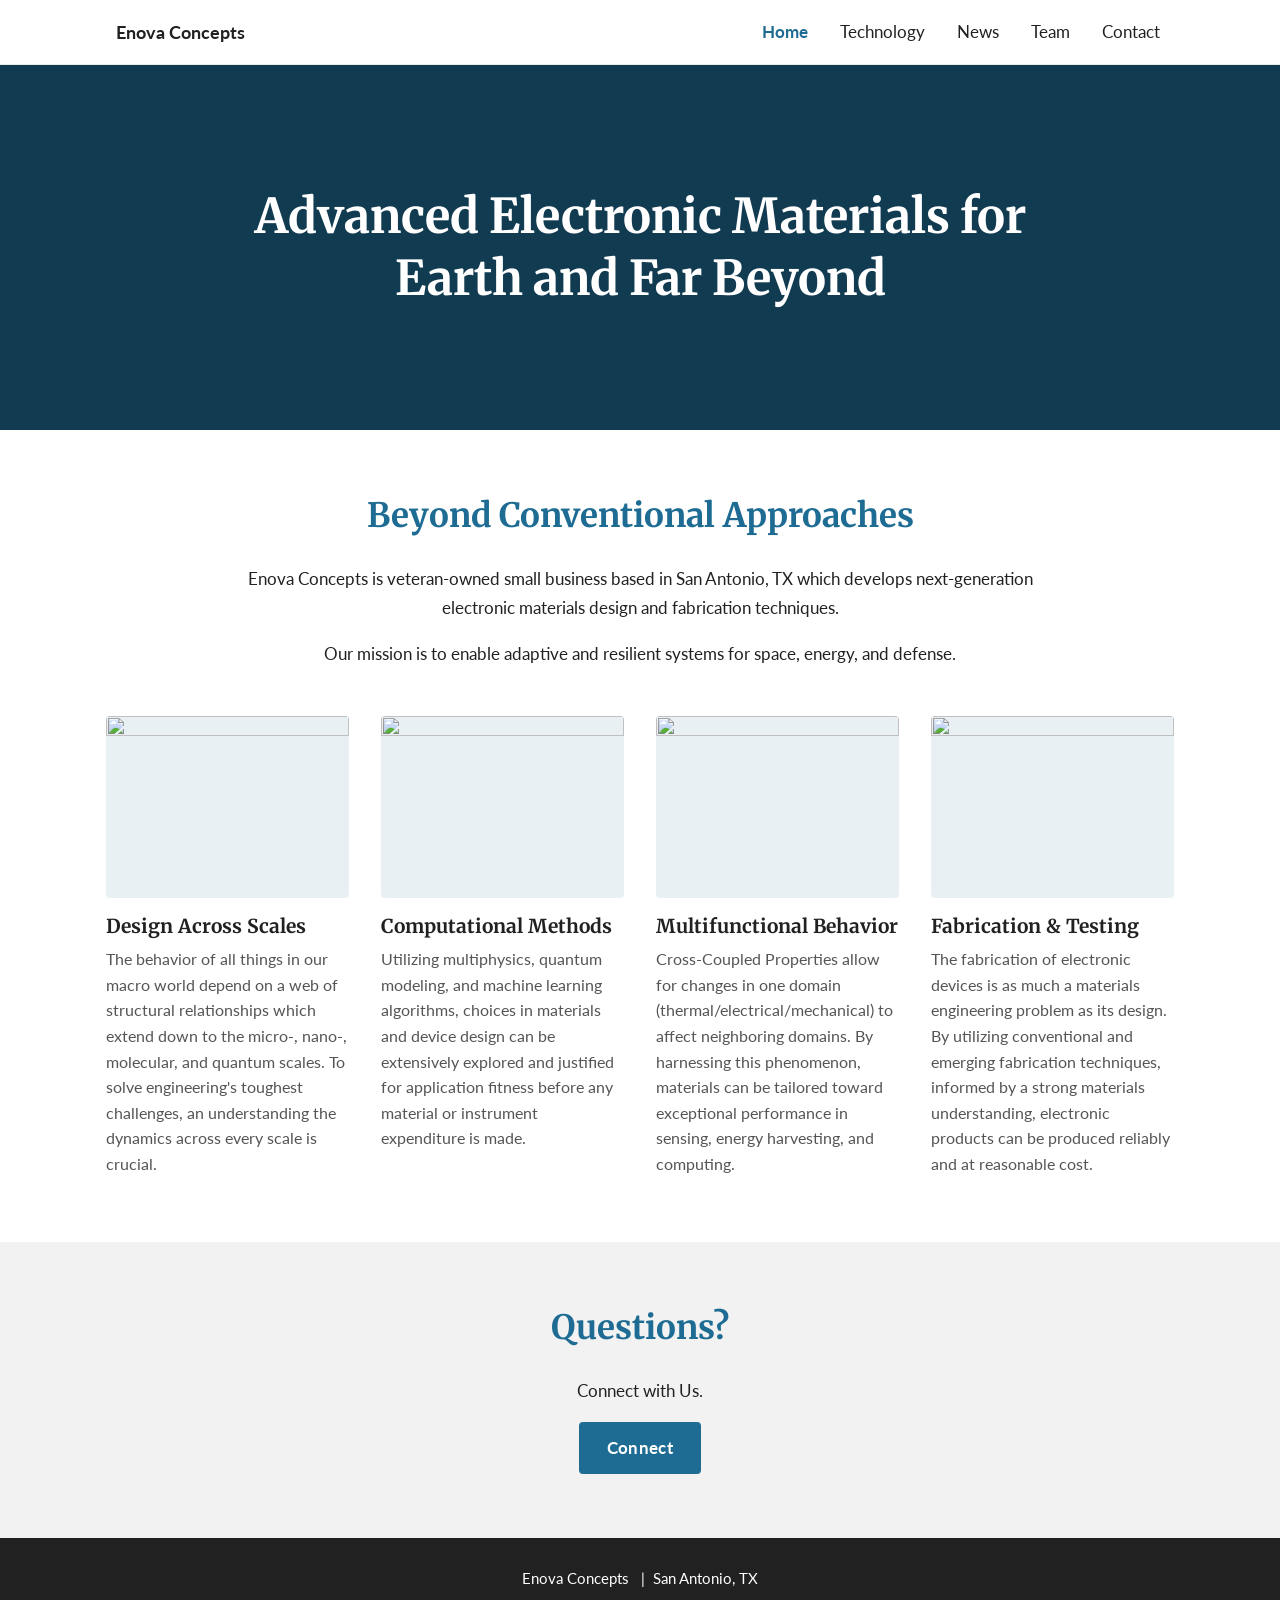
==== index.html @ fbe0e3c6 "Rebuild enovaconcepts.com as a static GitHub Pages site Ports the five Google Sites pages (Home, Tec" ====
<!doctype html>
<html lang="en">
<head>
  <meta charset="utf-8">
  <meta name="viewport" content="width=device-width, initial-scale=1">
  <title>Enova Concepts</title>
  <meta name="description" content="Enova Concepts is a veteran-owned small business in San Antonio, TX developing next-generation electronic materials design and fabrication techniques for space, energy, and defense.">
  <link rel="icon" href="assets/img/logo.png">
  <link rel="preconnect" href="https://fonts.googleapis.com">
  <link rel="preconnect" href="https://fonts.gstatic.com" crossorigin>
  <link href="https://fonts.googleapis.com/css2?family=Lato:ital,wght@0,300;0,400;0,700;1,400&family=Merriweather:ital,wght@0,400;0,700;1,400&display=swap" rel="stylesheet">
  <link rel="stylesheet" href="assets/css/site.css">
</head>
<body>
  <header class="site-header">
    <nav class="nav" aria-label="Main">
      <a class="brand" href="./"><img src="assets/img/logo.png" alt=""><span>Enova Concepts</span></a>
      <button class="nav-toggle" aria-label="Menu" aria-expanded="false" onclick="var u=this.nextElementSibling;u.classList.toggle('open');this.setAttribute('aria-expanded',u.classList.contains('open'))">&#9776;</button>
      <ul>
        <li><a class="link" href="" aria-current="page">Home</a></li>
        <li><a class="link" href="technology/">Technology</a></li>
        <li><a class="link" href="news/">News</a></li>
        <li><a class="link" href="team/">Team</a></li>
        <li><a class="link" href="contact/">Contact</a></li>
      </ul>
    </nav>
  </header>
  <main>
    <section class="hero" style="background-image:url('assets/img/home-hero.jpg')">
      <h1>Advanced Electronic Materials for Earth and Far Beyond</h1>
    </section>

    <section class="section">
      <h2 class="title">Beyond Conventional Approaches</h2>
      <p class="lead">Enova Concepts is veteran-owned small business based in San Antonio, TX which develops next-generation electronic materials design and fabrication techniques.</p>
      <p class="lead">Our mission is to enable adaptive and resilient systems for space, energy, and defense.</p>

      <div class="features">
        <div class="feature">
          <img src="assets/img/home-design.jpg" alt="">
          <h3>Design Across Scales</h3>
          <p>The behavior of all things in our macro world depend on a web of structural relationships which extend down to the micro-, nano-, molecular, and quantum scales. To solve engineering's toughest challenges, an understanding the dynamics across every scale is crucial.</p>
        </div>
        <div class="feature">
          <img src="assets/img/home-computational.jpg" alt="">
          <h3>Computational Methods</h3>
          <p>Utilizing multiphysics, quantum modeling, and machine learning algorithms, choices in materials and device design can be extensively explored and justified for application fitness before any material or instrument expenditure is made.</p>
        </div>
        <div class="feature">
          <img src="assets/img/home-multifunctional.jpg" alt="">
          <h3>Multifunctional Behavior</h3>
          <p>Cross-Coupled Properties allow for changes in one domain (thermal/electrical/mechanical) to affect neighboring domains. By harnessing this phenomenon, materials can be tailored toward exceptional performance in sensing, energy harvesting, and computing.</p>
        </div>
        <div class="feature">
          <img src="assets/img/home-fabrication.jpg" alt="">
          <h3>Fabrication &amp; Testing</h3>
          <p>The fabrication of electronic devices is as much a materials engineering problem as its design. By utilizing conventional and emerging fabrication techniques, informed by a strong materials understanding, electronic products can be produced reliably and at reasonable cost.</p>
        </div>
      </div>
    </section>

    <section class="band">
      <div class="section center">
        <h2 class="title">Questions?</h2>
        <p>Connect with Us.</p>
        <a class="btn" href="https://forms.cloud.microsoft/r/S5HiC10Bdj" target="_blank" rel="noopener">Connect</a>
      </div>
    </section>
  </main>
  <footer class="site-footer">Enova Concepts &nbsp;&nbsp;|&nbsp;&nbsp;San Antonio, TX</footer>
</body>
</html>
---- assets/css/site.css ----
:root {
  --accent: #1e6c93;
  --accent-dark: #16536f;
  --accent-tint: rgba(30,108,147,.10);
  --ink: #212121;
  --muted: #555;
  --bg: #ffffff;
  --bg-alt: #f2f2f2;
  --max: 1100px;
}
* { box-sizing: border-box; }
html { scroll-behavior: smooth; }
body {
  margin: 0;
  font-family: "Lato", system-ui, -apple-system, "Segoe UI", sans-serif;
  font-size: 17px;
  line-height: 1.65;
  color: var(--ink);
  background: var(--bg);
}
img { max-width: 100%; height: auto; display: block; }
a { color: var(--accent); }
h1, h2, h3 { font-family: "Merriweather", Georgia, serif; line-height: 1.3; color: var(--ink); }

/* Header / nav */
.site-header {
  position: sticky; top: 0; z-index: 10;
  background: rgba(255,255,255,.97);
  border-bottom: 1px solid rgba(0,0,0,.08);
}
.nav {
  max-width: var(--max); margin: 0 auto; padding: 0 16px;
  display: flex; align-items: center; justify-content: space-between; min-height: 64px;
}
.brand { display: flex; align-items: center; gap: 10px; text-decoration: none; color: var(--ink); font-weight: 700; font-size: 1.15rem; }
.brand img { height: 40px; width: auto; }
.nav ul { list-style: none; display: flex; gap: 4px; margin: 0; padding: 0; }
.nav a.link { display: block; padding: 8px 14px; text-decoration: none; color: var(--ink); border-radius: 4px; font-weight: 400; }
.nav a.link:hover { background: var(--accent-tint); }
.nav a.link[aria-current="page"] { color: var(--accent); font-weight: 700; }
.nav-toggle { display: none; background: none; border: 0; font-size: 1.6rem; cursor: pointer; color: var(--ink); padding: 8px; }
@media (max-width: 720px) {
  .nav-toggle { display: block; }
  .nav ul { display: none; position: absolute; top: 64px; left: 0; right: 0; flex-direction: column; background: #fff; border-bottom: 1px solid rgba(0,0,0,.08); padding: 8px 16px; }
  .nav ul.open { display: flex; }
}

/* Hero banner */
.hero {
  position: relative; color: #fff; text-align: center;
  background: var(--accent) center / cover no-repeat;
  padding: 120px 16px;
}
.hero::before { content: ""; position: absolute; inset: 0; background: rgba(0,0,0,.45); }
.hero > * { position: relative; }
.hero h1, .hero h2 { color: #fff; margin: 0 auto; max-width: 900px; font-size: clamp(1.8rem, 4.5vw, 3rem); }
.hero.small { padding: 72px 16px; }

/* Sections */
.section { max-width: var(--max); margin: 0 auto; padding: 64px 16px; }
.section.narrow { max-width: 820px; }
.section h2.title { text-align: center; color: var(--accent); font-size: clamp(1.5rem, 3vw, 2.1rem); margin-top: 0; }
.lead { text-align: center; max-width: 820px; margin: 0 auto 1em; font-size: 1.08rem; }
.band { background: var(--bg-alt); }

.features { display: grid; grid-template-columns: repeat(auto-fit, minmax(230px, 1fr)); gap: 32px; margin-top: 48px; }
.feature img { width: 100%; aspect-ratio: 4 / 3; object-fit: cover; border-radius: 4px; background: var(--accent-tint); }
.feature h3 { font-size: 1.2rem; margin: 16px 0 8px; }
.feature p { margin: 0; color: var(--muted); font-size: .97rem; }

.split { display: grid; grid-template-columns: 1fr 1fr; gap: 40px; align-items: center; }
.split + .split { margin-top: 64px; }
@media (max-width: 800px) { .split { grid-template-columns: 1fr; } }
.split img { border-radius: 4px; background: var(--accent-tint); }
.stack { display: grid; gap: 16px; }

.people { display: grid; grid-template-columns: repeat(auto-fit, minmax(220px, 1fr)); gap: 32px; margin-top: 32px; }
.person { text-align: center; }
.person img { width: 200px; height: 200px; object-fit: cover; border-radius: 50%; margin: 0 auto 16px; background: var(--accent-tint); }
.person .name { font-weight: 700; font-size: 1.1rem; margin: 0; }
.person .role { color: var(--muted); margin: 0; }

.btn {
  display: inline-block; background: var(--accent); color: #fff; text-decoration: none;
  padding: 12px 28px; border-radius: 4px; font-weight: 700; letter-spacing: .02em;
}
.btn:hover { background: var(--accent-dark); }
.center { text-align: center; }

.article h1 { font-size: clamp(1.6rem, 3.5vw, 2.3rem); }
.article h2 { color: var(--accent); font-size: 1.35rem; margin-top: 2em; }
.article .kicker { font-family: "Lato", sans-serif; letter-spacing: .08em; font-size: .95rem; color: var(--muted); }
.article .subhead { font-style: italic; color: var(--muted); }
.article img { border-radius: 4px; margin: 0 auto 24px; }

.social { display: inline-flex; align-items: center; gap: 10px; text-decoration: none; color: var(--ink); font-weight: 700; }
.social svg { width: 32px; height: 32px; fill: #0a66c2; }

.site-footer { background: var(--ink); color: #fff; text-align: center; padding: 28px 16px; font-size: .95rem; }
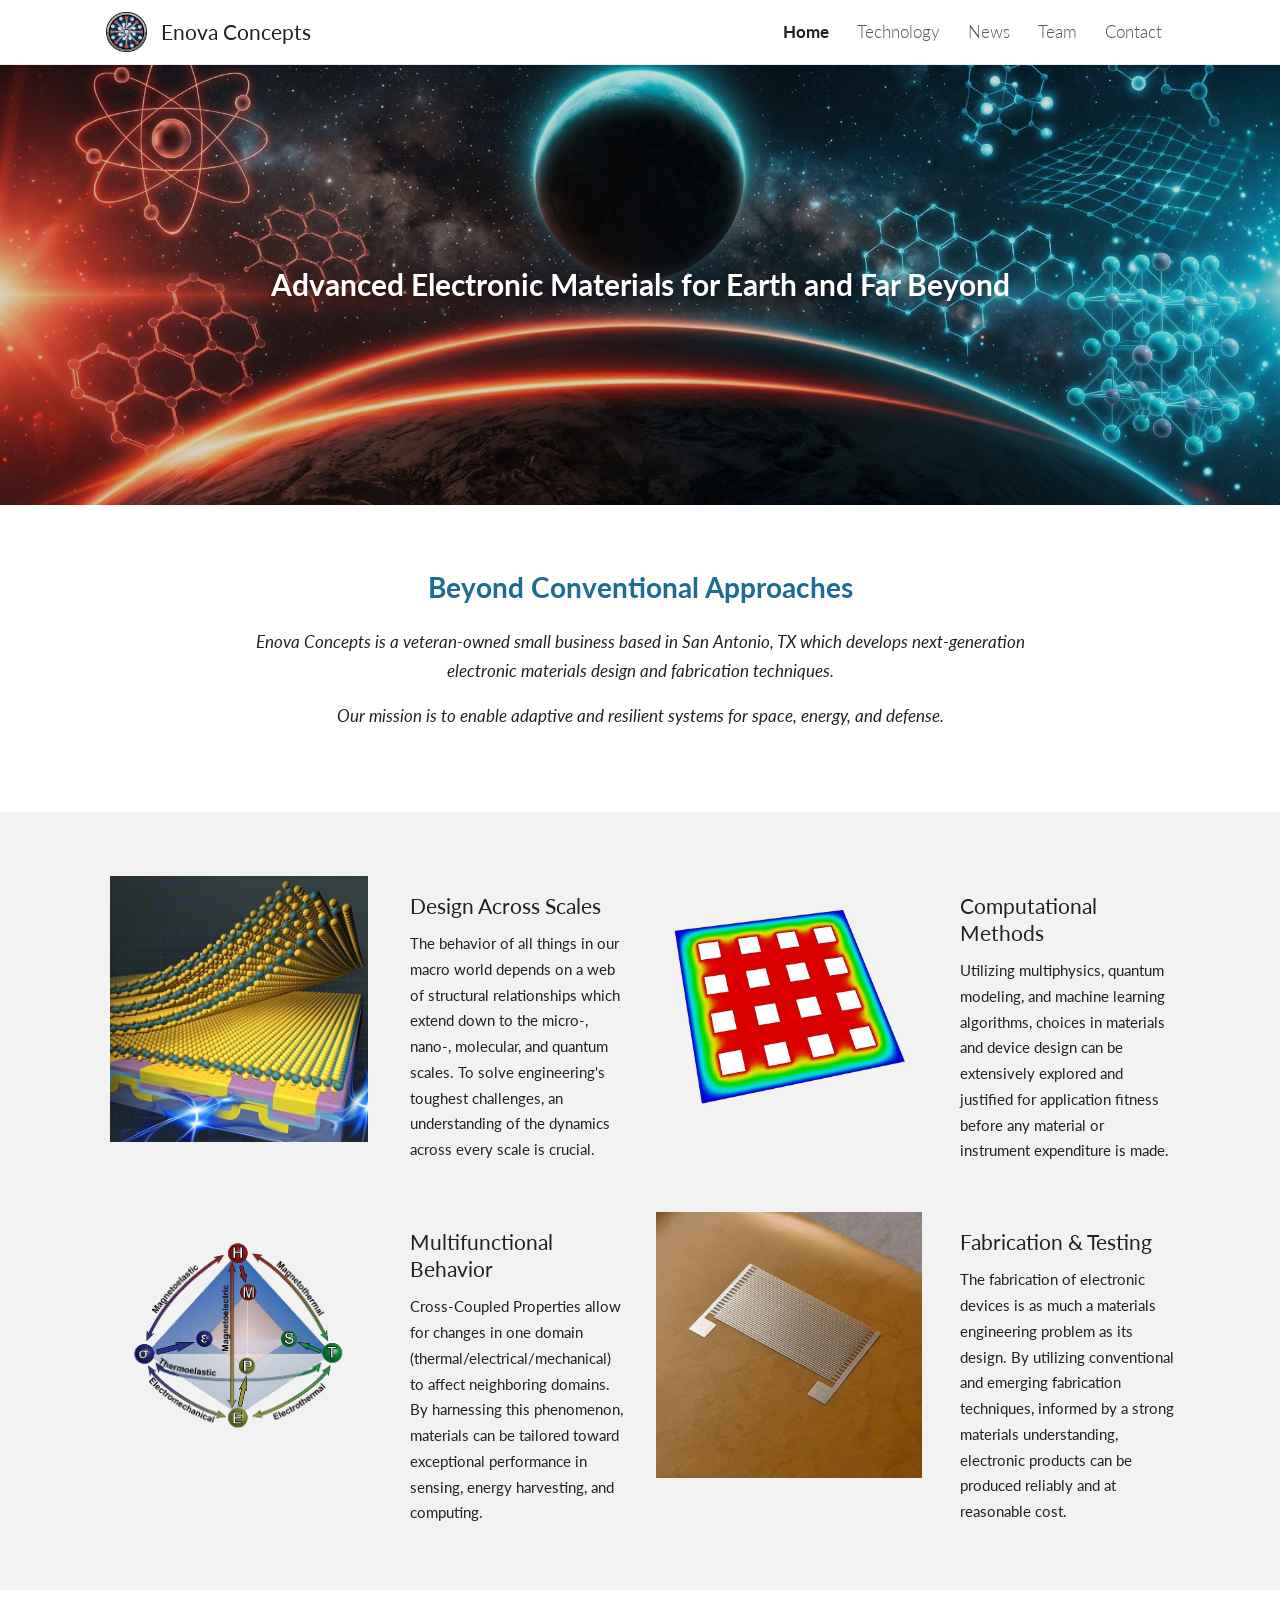
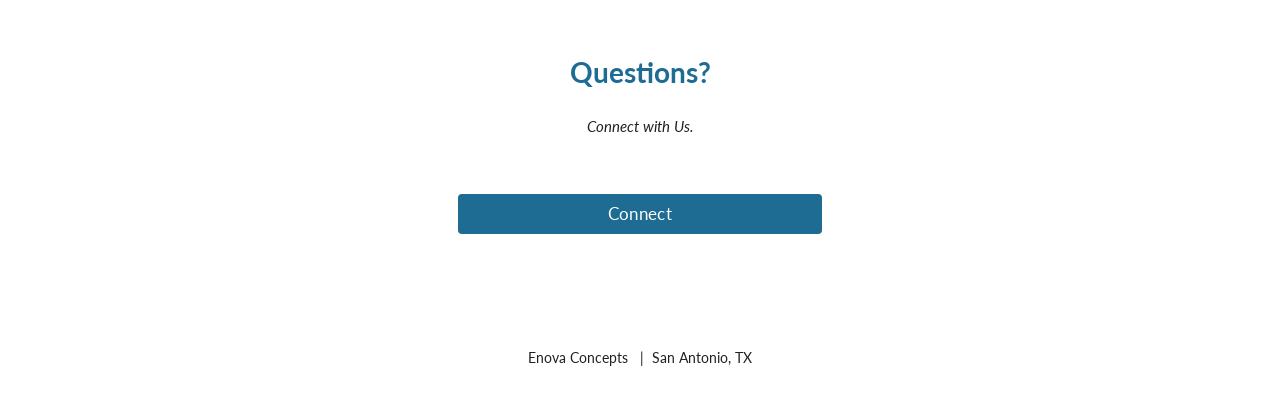
==== commit a1c0baeb: "Add site images, match original styling, fix copy typos - Add the 14 images from the Google Sites ve" ====
--- a/index.html
+++ b/index.html
@@ -8,7 +8,7 @@
   <link rel="icon" href="assets/img/logo.png">
   <link rel="preconnect" href="https://fonts.googleapis.com">
   <link rel="preconnect" href="https://fonts.gstatic.com" crossorigin>
-  <link href="https://fonts.googleapis.com/css2?family=Lato:ital,wght@0,300;0,400;0,700;1,400&family=Merriweather:ital,wght@0,400;0,700;1,400&display=swap" rel="stylesheet">
+  <link href="https://fonts.googleapis.com/css2?family=Lato:ital,wght@0,300;0,400;0,700;1,400&display=swap" rel="stylesheet">
   <link rel="stylesheet" href="assets/css/site.css">
 </head>
 <body>
@@ -32,38 +32,43 @@
 
     <section class="section">
       <h2 class="title">Beyond Conventional Approaches</h2>
-      <p class="lead">Enova Concepts is veteran-owned small business based in San Antonio, TX which develops next-generation electronic materials design and fabrication techniques.</p>
-      <p class="lead">Our mission is to enable adaptive and resilient systems for space, energy, and defense.</p>
+      <p class="lead intro">Enova Concepts is a veteran-owned small business based in San Antonio, TX which develops next-generation electronic materials design and fabrication techniques.</p>
+      <p class="lead intro">Our mission is to enable adaptive and resilient systems for space, energy, and defense.</p>
 
-      <div class="features">
-        <div class="feature">
-          <img src="assets/img/home-design.jpg" alt="">
-          <h3>Design Across Scales</h3>
-          <p>The behavior of all things in our macro world depend on a web of structural relationships which extend down to the micro-, nano-, molecular, and quantum scales. To solve engineering's toughest challenges, an understanding the dynamics across every scale is crucial.</p>
-        </div>
-        <div class="feature">
-          <img src="assets/img/home-computational.jpg" alt="">
-          <h3>Computational Methods</h3>
-          <p>Utilizing multiphysics, quantum modeling, and machine learning algorithms, choices in materials and device design can be extensively explored and justified for application fitness before any material or instrument expenditure is made.</p>
-        </div>
-        <div class="feature">
-          <img src="assets/img/home-multifunctional.jpg" alt="">
-          <h3>Multifunctional Behavior</h3>
-          <p>Cross-Coupled Properties allow for changes in one domain (thermal/electrical/mechanical) to affect neighboring domains. By harnessing this phenomenon, materials can be tailored toward exceptional performance in sensing, energy harvesting, and computing.</p>
-        </div>
-        <div class="feature">
-          <img src="assets/img/home-fabrication.jpg" alt="">
-          <h3>Fabrication &amp; Testing</h3>
-          <p>The fabrication of electronic devices is as much a materials engineering problem as its design. By utilizing conventional and emerging fabrication techniques, informed by a strong materials understanding, electronic products can be produced reliably and at reasonable cost.</p>
+    </section>
+
+    <section class="band">
+      <div class="section">
+        <div class="features">
+          <div class="feature">
+            <img src="assets/img/home-design.jpg" alt="">
+            <h3>Design Across Scales</h3>
+            <p>The behavior of all things in our macro world depends on a web of structural relationships which extend down to the micro-, nano-, molecular, and quantum scales. To solve engineering's toughest challenges, an understanding of the dynamics across every scale is crucial.</p>
+          </div>
+          <div class="feature">
+            <img src="assets/img/home-computational.png" alt="">
+            <h3>Computational Methods</h3>
+            <p>Utilizing multiphysics, quantum modeling, and machine learning algorithms, choices in materials and device design can be extensively explored and justified for application fitness before any material or instrument expenditure is made.</p>
+          </div>
+          <div class="feature">
+            <img src="assets/img/home-multifunctional.png" alt="">
+            <h3>Multifunctional Behavior</h3>
+            <p>Cross-Coupled Properties allow for changes in one domain (thermal/electrical/mechanical) to affect neighboring domains. By harnessing this phenomenon, materials can be tailored toward exceptional performance in sensing, energy harvesting, and computing.</p>
+          </div>
+          <div class="feature">
+            <img src="assets/img/home-fabrication.jpg" alt="">
+            <h3>Fabrication &amp; Testing</h3>
+            <p>The fabrication of electronic devices is as much a materials engineering problem as its design. By utilizing conventional and emerging fabrication techniques, informed by a strong materials understanding, electronic products can be produced reliably and at reasonable cost.</p>
+          </div>
         </div>
       </div>
     </section>
 
-    <section class="band">
+    <section>
       <div class="section center">
         <h2 class="title">Questions?</h2>
-        <p>Connect with Us.</p>
-        <a class="btn" href="https://forms.cloud.microsoft/r/S5HiC10Bdj" target="_blank" rel="noopener">Connect</a>
+        <p class="intro">Connect with Us.</p>
+        <a class="btn wide" href="https://forms.cloud.microsoft/r/S5HiC10Bdj" target="_blank" rel="noopener">Connect</a>
       </div>
     </section>
   </main>
--- a/assets/css/site.css
+++ b/assets/css/site.css
@@ -20,7 +20,7 @@
 }
 img { max-width: 100%; height: auto; display: block; }
 a { color: var(--accent); }
-h1, h2, h3 { font-family: "Merriweather", Georgia, serif; line-height: 1.3; color: var(--ink); }
+h1, h2, h3 { font-family: inherit; font-weight: 400; line-height: 1.3; color: var(--ink); }
 
 /* Header / nav */
 .site-header {
@@ -32,12 +32,12 @@
   max-width: var(--max); margin: 0 auto; padding: 0 16px;
   display: flex; align-items: center; justify-content: space-between; min-height: 64px;
 }
-.brand { display: flex; align-items: center; gap: 10px; text-decoration: none; color: var(--ink); font-weight: 700; font-size: 1.15rem; }
+.brand { display: flex; align-items: center; gap: 14px; text-decoration: none; color: var(--ink); font-weight: 400; font-size: 1.3rem; }
 .brand img { height: 40px; width: auto; }
 .nav ul { list-style: none; display: flex; gap: 4px; margin: 0; padding: 0; }
-.nav a.link { display: block; padding: 8px 14px; text-decoration: none; color: var(--ink); border-radius: 4px; font-weight: 400; }
+.nav a.link { display: block; padding: 8px 12px; text-decoration: none; color: var(--muted); border-radius: 4px; font-weight: 300; }
 .nav a.link:hover { background: var(--accent-tint); }
-.nav a.link[aria-current="page"] { color: var(--accent); font-weight: 700; }
+.nav a.link[aria-current="page"] { color: var(--ink); font-weight: 700; }
 .nav-toggle { display: none; background: none; border: 0; font-size: 1.6rem; cursor: pointer; color: var(--ink); padding: 8px; }
 @media (max-width: 720px) {
   .nav-toggle { display: block; }
@@ -51,22 +51,27 @@
   background: var(--accent) center / cover no-repeat;
   padding: 120px 16px;
 }
-.hero::before { content: ""; position: absolute; inset: 0; background: rgba(0,0,0,.45); }
+.hero::before { content: ""; position: absolute; inset: 0; background: rgba(0,0,0,.15); }
 .hero > * { position: relative; }
-.hero h1, .hero h2 { color: #fff; margin: 0 auto; max-width: 900px; font-size: clamp(1.8rem, 4.5vw, 3rem); }
+.hero h1, .hero h2 { color: #fff; margin: 0 auto; max-width: 900px; font-weight: 700; font-size: clamp(1.5rem, 3vw, 1.9rem); text-shadow: 0 2px 8px rgba(0,0,0,.6); }
+.hero[style] { padding: 200px 16px; }
 .hero.small { padding: 72px 16px; }
 
 /* Sections */
 .section { max-width: var(--max); margin: 0 auto; padding: 64px 16px; }
 .section.narrow { max-width: 820px; }
-.section h2.title { text-align: center; color: var(--accent); font-size: clamp(1.5rem, 3vw, 2.1rem); margin-top: 0; }
+.section h2.title { text-align: center; color: var(--accent); font-weight: 700; font-size: clamp(1.4rem, 2.6vw, 1.75rem); margin-top: 0; }
+.intro { font-style: italic; font-size: .95rem; }
 .lead { text-align: center; max-width: 820px; margin: 0 auto 1em; font-size: 1.08rem; }
 .band { background: var(--bg-alt); }
 
-.features { display: grid; grid-template-columns: repeat(auto-fit, minmax(230px, 1fr)); gap: 32px; margin-top: 48px; }
-.feature img { width: 100%; aspect-ratio: 4 / 3; object-fit: cover; border-radius: 4px; background: var(--accent-tint); }
-.feature h3 { font-size: 1.2rem; margin: 16px 0 8px; }
-.feature p { margin: 0; color: var(--muted); font-size: .97rem; }
+.features { display: grid; grid-template-columns: 1fr 1fr; gap: 48px 32px; }
+.feature { display: grid; grid-template-columns: 266px 1fr; grid-template-rows: auto 1fr; column-gap: 38px; align-items: start; }
+.feature img { grid-row: 1 / 3; width: 100%; aspect-ratio: 1; object-fit: contain; }
+.feature h3 { font-size: 1.3rem; margin: 16px 0 12px; }
+.feature p { margin: 0; font-size: .92rem; line-height: 1.75; }
+@media (max-width: 1000px) { .features { grid-template-columns: 1fr; } }
+@media (max-width: 560px) { .feature { grid-template-columns: 1fr; } .feature img { grid-row: auto; max-width: 320px; } }
 
 .split { display: grid; grid-template-columns: 1fr 1fr; gap: 40px; align-items: center; }
 .split + .split { margin-top: 64px; }
@@ -76,15 +81,16 @@
 
 .people { display: grid; grid-template-columns: repeat(auto-fit, minmax(220px, 1fr)); gap: 32px; margin-top: 32px; }
 .person { text-align: center; }
-.person img { width: 200px; height: 200px; object-fit: cover; border-radius: 50%; margin: 0 auto 16px; background: var(--accent-tint); }
+.person img { width: 168px; height: 172px; object-fit: cover; margin: 0 auto 16px; background: var(--accent-tint); }
 .person .name { font-weight: 700; font-size: 1.1rem; margin: 0; }
-.person .role { color: var(--muted); margin: 0; }
+.person .role { font-style: italic; font-size: .85rem; line-height: 1.4; margin: 0 auto; max-width: 170px; }
 
 .btn {
   display: inline-block; background: var(--accent); color: #fff; text-decoration: none;
   padding: 12px 28px; border-radius: 4px; font-weight: 700; letter-spacing: .02em;
 }
 .btn:hover { background: var(--accent-dark); }
+.btn.wide { min-width: min(364px, 100%); padding: 6px 28px; font-weight: 400; margin-top: 40px; }
 .center { text-align: center; }
 
 .article h1 { font-size: clamp(1.6rem, 3.5vw, 2.3rem); }
@@ -96,4 +102,4 @@
 .social { display: inline-flex; align-items: center; gap: 10px; text-decoration: none; color: var(--ink); font-weight: 700; }
 .social svg { width: 32px; height: 32px; fill: #0a66c2; }
 
-.site-footer { background: var(--ink); color: #fff; text-align: center; padding: 28px 16px; font-size: .95rem; }
+.site-footer { color: var(--ink); text-align: center; padding: 48px 16px 40px; font-size: .9rem; }
